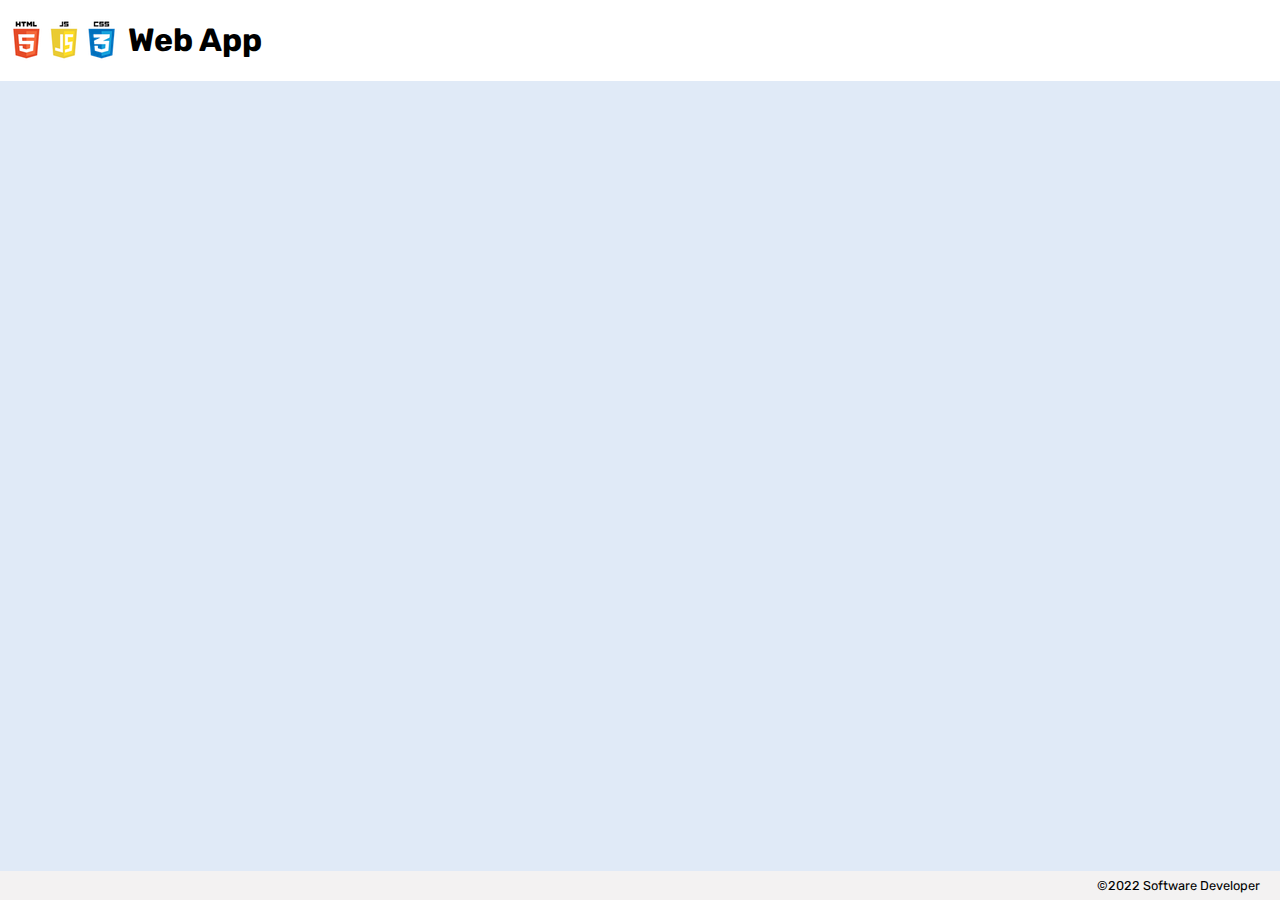
==== index.html @ 00b6a3d6 "Initial commit" ====
<!DOCTYPE html>
<html lang="en">

<head>
    <meta charset="UTF-8" />
    <meta name="viewport" content="width=device-width, initial-scale=1.0" />
    <meta http-equiv="X-UA-Compatible" content="ie=edge" />
    <link rel="icon" type="image/x-icon" href="/assets/alchemy-favicon.png" />
    <link rel="preconnect" href="https://fonts.googleapis.com">
    <link rel="preconnect" href="https://fonts.gstatic.com" crossorigin>
    <link rel="stylesheet"
        href="https://fonts.googleapis.com/css2?family=Rubik:wght@300;400;600&family=Titillium+Web:wght@200;400;600&display=swap">
    <link rel="stylesheet" href="/styles/reset.css" />
    <link rel="stylesheet" href="/styles/global.css" />
    <title>Web App</title>
</head>

<body>
    <header>
        <img src="/assets/html_css_js.png">
        <h1>Web App</h1>
    </header>

    <main>

    </main>

    <footer>&copy;2022 Software Developer</footer>

    <script type="module" src="app.js"></script>
</body>

</html>
---- styles/global.css ----
:root {
    --background: rgb(224, 234, 247);
    --header-background: white;
    --footer-background: rgb(243, 242, 242);
}

body {
    height: 100vh;
    font-family: 'Rubik', san-serif;
    background: var(--background);
    display: grid;
    grid-template-rows: auto 1fr auto;
}

header {
    position: sticky;
    top: 0;
    display: flex;
    align-items: center;
    background-color: var(--header-background);
}

main {
    padding: 20px;
}

footer {
    position: sticky;
    bottom: 0;
    padding: 7px 20px;
    font-size: .8em;
    display: flex;
    justify-content: flex-end;
    background-color: var(--footer-background);
}
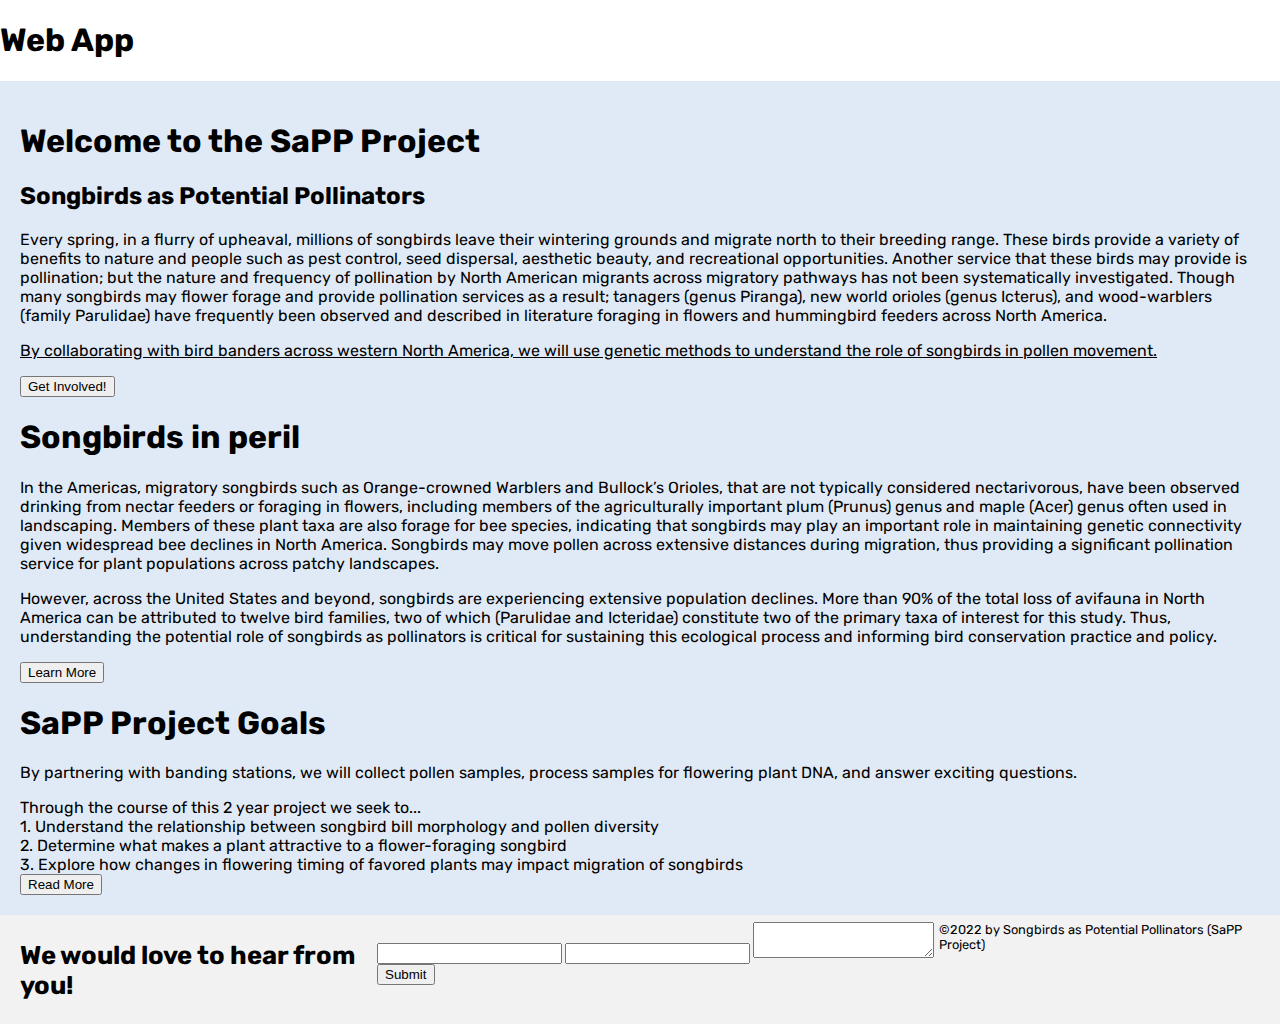
==== commit a04b8cf7: "home page" ====
--- a/index.html
+++ b/index.html
@@ -17,15 +17,82 @@
 
 <body>
     <header>
-        <img src="/assets/html_css_js.png">
+        <!-- <img src="/assets/html_css_js.png"> -->
         <h1>Web App</h1>
     </header>
 
     <main>
-
+        <div class="welcome">
+            <h1>Welcome to the SaPP Project</h1>
+            <h2>Songbirds as Potential Pollinators</h2>
+            <p>Every spring, in a flurry of upheaval,
+                millions of songbirds leave their wintering grounds 
+                and migrate north to their breeding range. These birds 
+                provide a variety of benefits to nature and people such 
+                as pest control, seed dispersal, aesthetic beauty, and 
+                recreational opportunities. Another service that these 
+                birds may provide is pollination; but the nature and 
+                frequency of pollination by North American migrants 
+                across migratory pathways has not been systematically 
+                investigated. Though many songbirds may flower forage and
+                provide pollination services as a result; tanagers (genus Piranga),
+                new world orioles (genus Icterus), and wood-warblers 
+                (family Parulidae) have frequently been observed and described 
+                in literature foraging in flowers and hummingbird feeders across 
+                North America.</p>
+            <p><u>By collaborating with bird banders across western 
+                North America, we will use genetic methods to understand
+                the role of songbirds in pollen movement.</u></p>
+            <button>Get Involved!</button>
+        </div>
+        <div class="songbirds-in-peril">
+            <h1>Songbirds in peril</h1>
+            <p>In the Americas, migratory songbirds such as Orange-crowned Warblers 
+                and Bullock’s Orioles, that are not typically considered nectarivorous, 
+                have been observed drinking from nectar feeders or foraging in flowers, 
+                including members of the agriculturally important plum (Prunus) genus 
+                and maple (Acer) genus often used in landscaping. Members of these plant
+                taxa are also forage for bee species, indicating that songbirds may play
+                an important role in maintaining genetic connectivity given widespread 
+                bee declines in North America. Songbirds may move pollen across extensive
+                distances during migration, thus providing a significant pollination service
+                for plant populations across patchy landscapes.</p>
+            <p>However, across the United States and beyond, songbirds are experiencing 
+                extensive population declines. More than 90% of the total loss of 
+                avifauna in North America can be attributed to twelve bird families, 
+                two of which (Parulidae and Icteridae) constitute two of the primary 
+                taxa of interest for this study. Thus, understanding the potential role 
+                of songbirds as pollinators is critical for sustaining this ecological 
+                process and informing bird conservation practice and policy.</p>
+            <button>Learn More</button>
+        </div>
+        <div class="project-goals">
+            <h1>SaPP Project Goals</h1>
+            <p>
+                By partnering with banding stations, we will collect pollen samples, 
+                process samples for flowering plant DNA, and answer exciting questions.</p>
+            <span>Through the course of this 2 year project we seek to...</span>
+            <ol>
+                <li>1. Understand the relationship between songbird bill morphology and pollen diversity</li>
+                <li>2. Determine what makes a plant attractive to a flower-foraging songbird</li>
+                <li>3. Explore how changes in flowering timing of favored plants may impact migration of songbirds</li>
+                <button>Read More</button>
+            </ol>
+        </div>
+        <div class="contact">
+        </div>
     </main>
-
-    <footer>&copy;2022 Software Developer</footer>
+    
+    <footer>
+        <h1>We would love to hear from you!</h1>
+        <form>
+            <input class="name">
+            <input class="email">
+            <textarea class="message"></textarea>
+            <button>Submit</button>
+        </form>
+        <span>©2022 by Songbirds as Potential Pollinators (SaPP Project)</span>
+        </footer>
 
     <script type="module" src="app.js"></script>
 </body>
--- a/styles/global.css
+++ b/styles/global.css
@@ -25,7 +25,6 @@
 }
 
 footer {
-    position: sticky;
     bottom: 0;
     padding: 7px 20px;
     font-size: .8em;
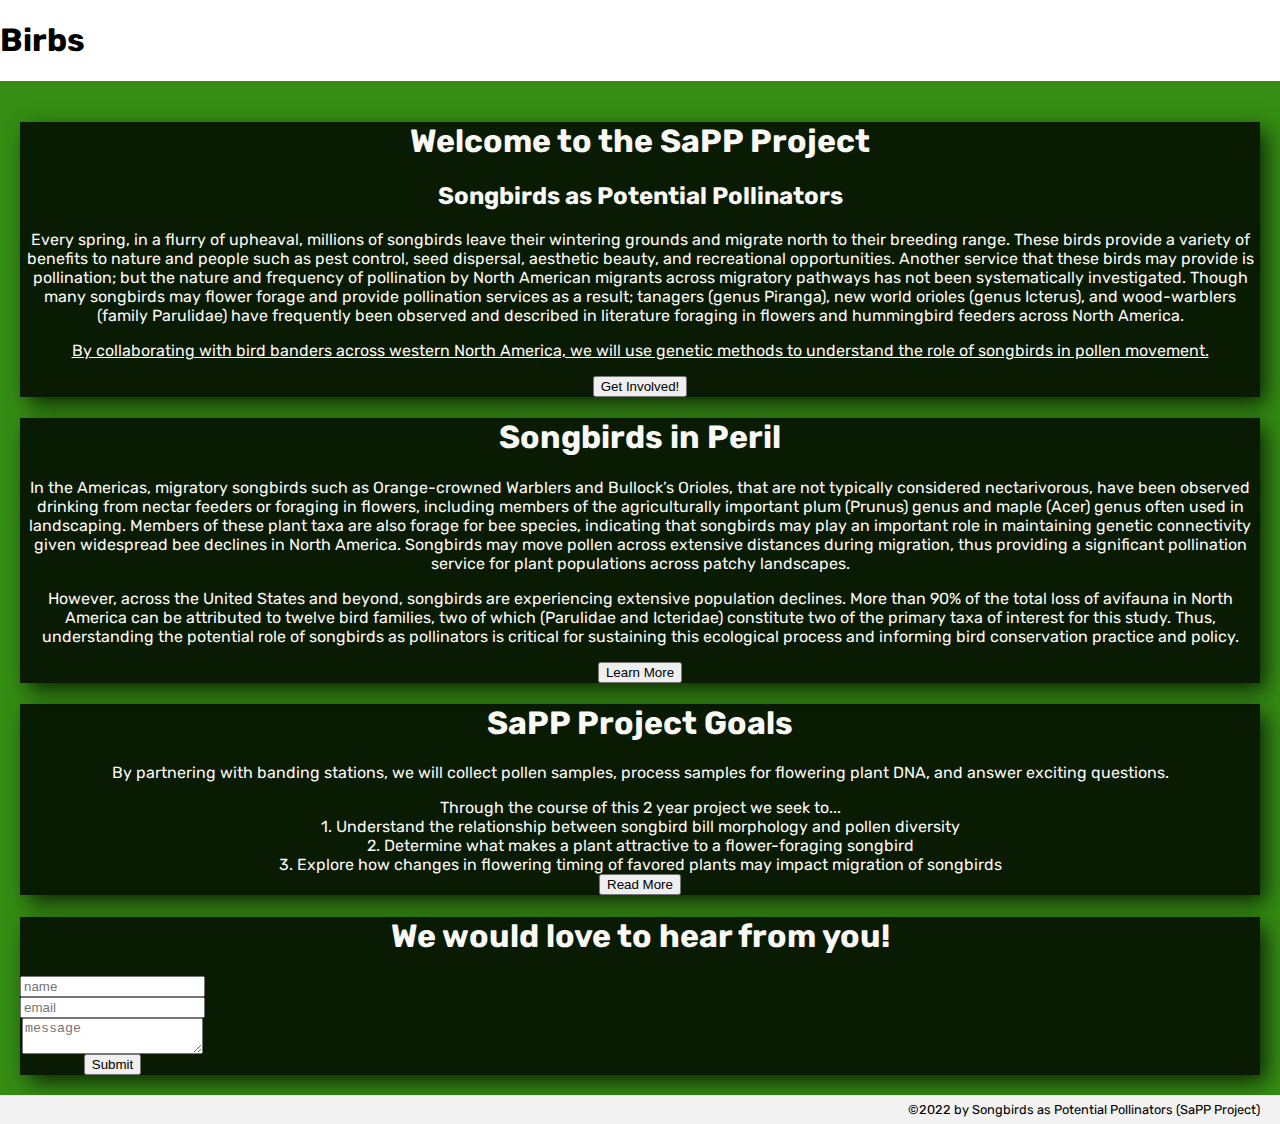
==== commit 61403002: "farting around" ====
--- a/index.html
+++ b/index.html
@@ -12,13 +12,14 @@
         href="https://fonts.googleapis.com/css2?family=Rubik:wght@300;400;600&family=Titillium+Web:wght@200;400;600&display=swap">
     <link rel="stylesheet" href="/styles/reset.css" />
     <link rel="stylesheet" href="/styles/global.css" />
+    <link rel="stylesheet" href="/styles/home.css" />
     <title>Web App</title>
 </head>
 
 <body>
     <header>
         <!-- <img src="/assets/html_css_js.png"> -->
-        <h1>Web App</h1>
+        <h1>Birbs</h1>
     </header>
 
     <main>
@@ -46,7 +47,7 @@
             <button>Get Involved!</button>
         </div>
         <div class="songbirds-in-peril">
-            <h1>Songbirds in peril</h1>
+            <h1>Songbirds in Peril</h1>
             <p>In the Americas, migratory songbirds such as Orange-crowned Warblers 
                 and Bullock’s Orioles, that are not typically considered nectarivorous, 
                 have been observed drinking from nectar feeders or foraging in flowers, 
@@ -80,19 +81,18 @@
             </ol>
         </div>
         <div class="contact">
+            <h1>We would love to hear from you!</h1>
+            <form class="form">
+                <input class="name" placeholder="name" required>
+                <input class="email" placeholder="email" required>
+                <textarea class="message" placeholder="message" required></textarea>
+                <button>Submit</button>
+            </form>
         </div>
     </main>
     
-    <footer>
-        <h1>We would love to hear from you!</h1>
-        <form>
-            <input class="name">
-            <input class="email">
-            <textarea class="message"></textarea>
-            <button>Submit</button>
-        </form>
-        <span>©2022 by Songbirds as Potential Pollinators (SaPP Project)</span>
-        </footer>
+
+        <footer>©2022 by Songbirds as Potential Pollinators (SaPP Project)</footer>
 
     <script type="module" src="app.js"></script>
 </body>
--- a/styles/home.css
+++ b/styles/home.css
@@ -0,0 +1,42 @@
+body {
+    /* background-image: url("../assets/Vine-Maple-copy.jpg"); */
+    background-color: rgb(53, 141, 19);
+}
+
+.welcome {
+    background-color: rgba(0, 0, 0, 0.808);
+    color: rgb(250, 248, 245);
+    text-align: center;
+    box-shadow: 7px 8px 21px -1px rgba(0,0,0,0.75);
+}
+
+.songbirds-in-peril {
+    background-color: rgba(0, 0, 0, 0.808);
+    color: rgb(250, 248, 245);
+    text-align: center;
+    box-shadow: 7px 8px 21px -1px rgba(0,0,0,0.75);
+}
+
+.project-goals {
+    background-color: rgba(0, 0, 0, 0.808);
+    color: rgb(250, 248, 245);
+    text-align: center;
+    box-shadow: 7px 8px 21px -1px rgba(0,0,0,0.75);
+}
+
+.contact {
+    background-color: rgba(0, 0, 0, 0.808);
+    color: rgb(250, 248, 245);
+    text-align: center;
+    box-shadow: 7px 8px 21px -1px rgba(0,0,0,0.75);
+}
+
+.form {
+    display: flex;
+    flex-direction: column;
+    flex-wrap: wrap;
+    justify-items: center;
+    align-items: center;
+    align-self: center;
+    width: 100px;
+}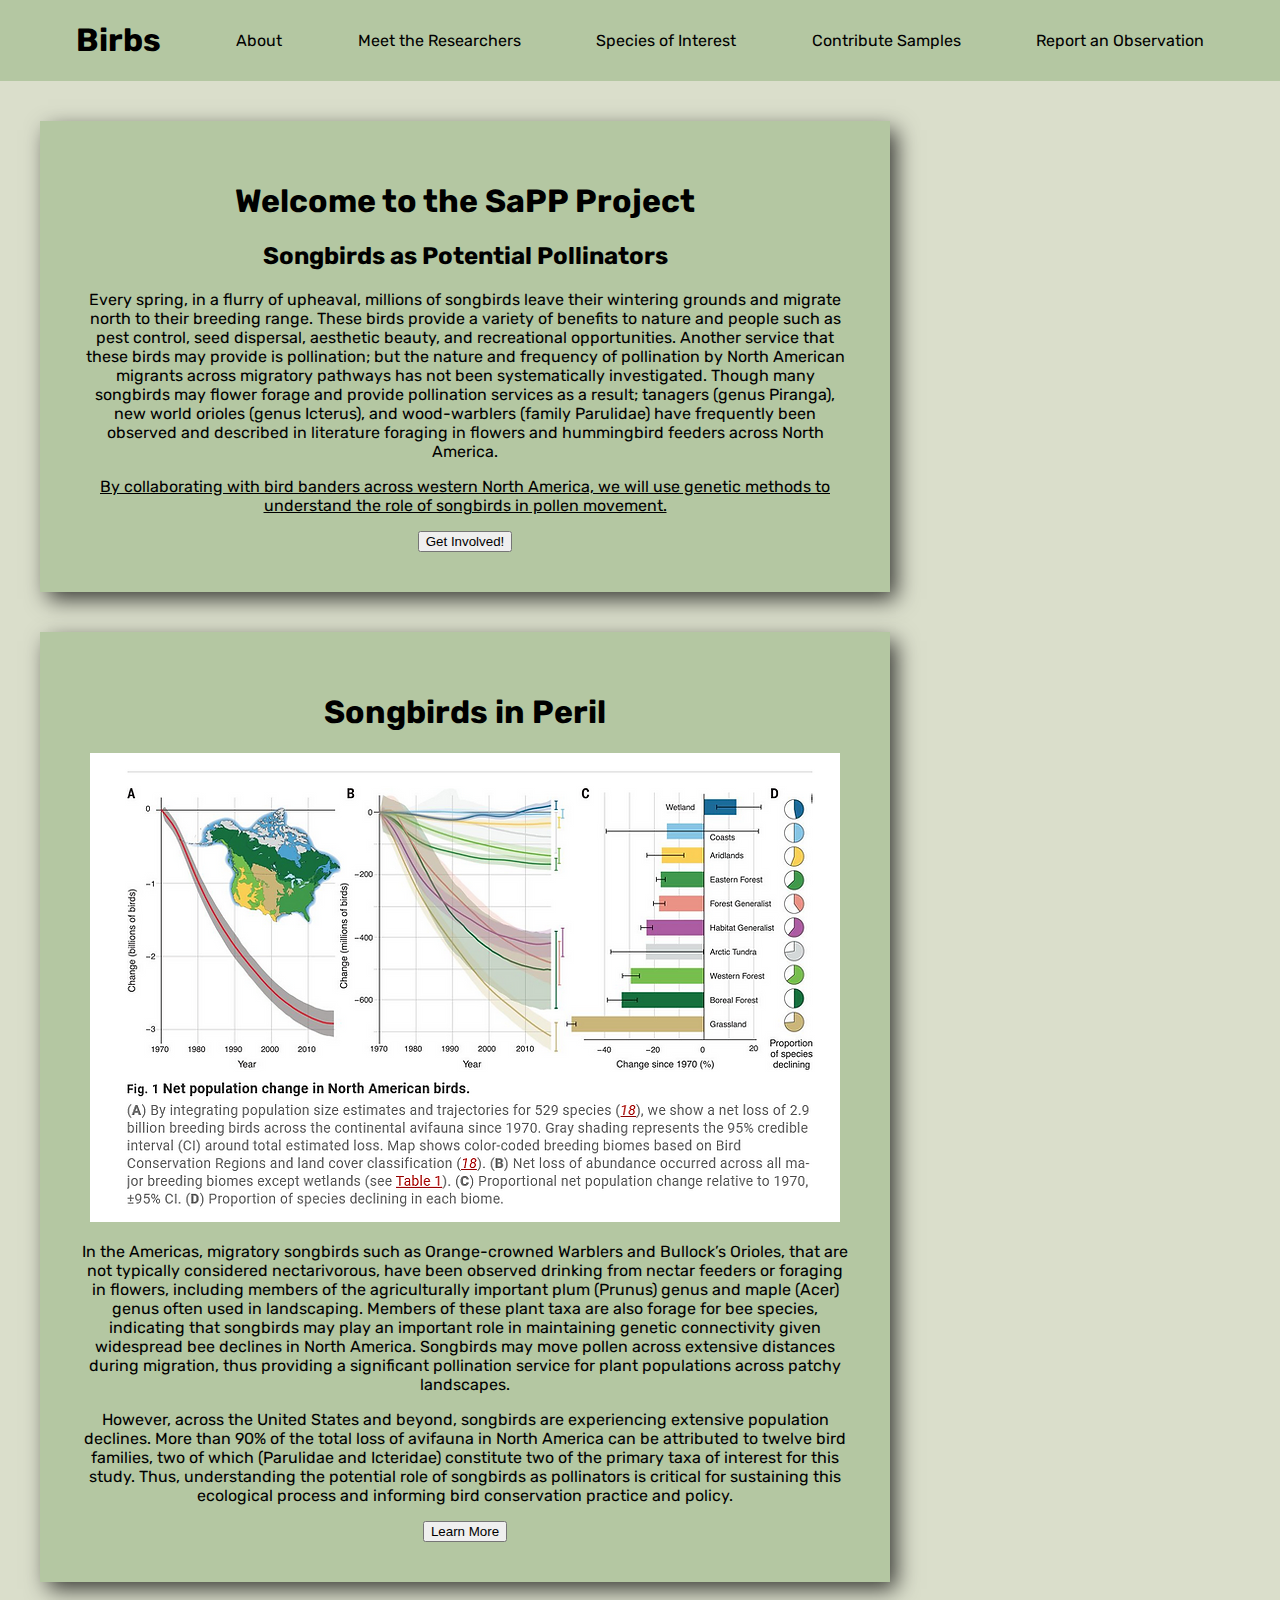
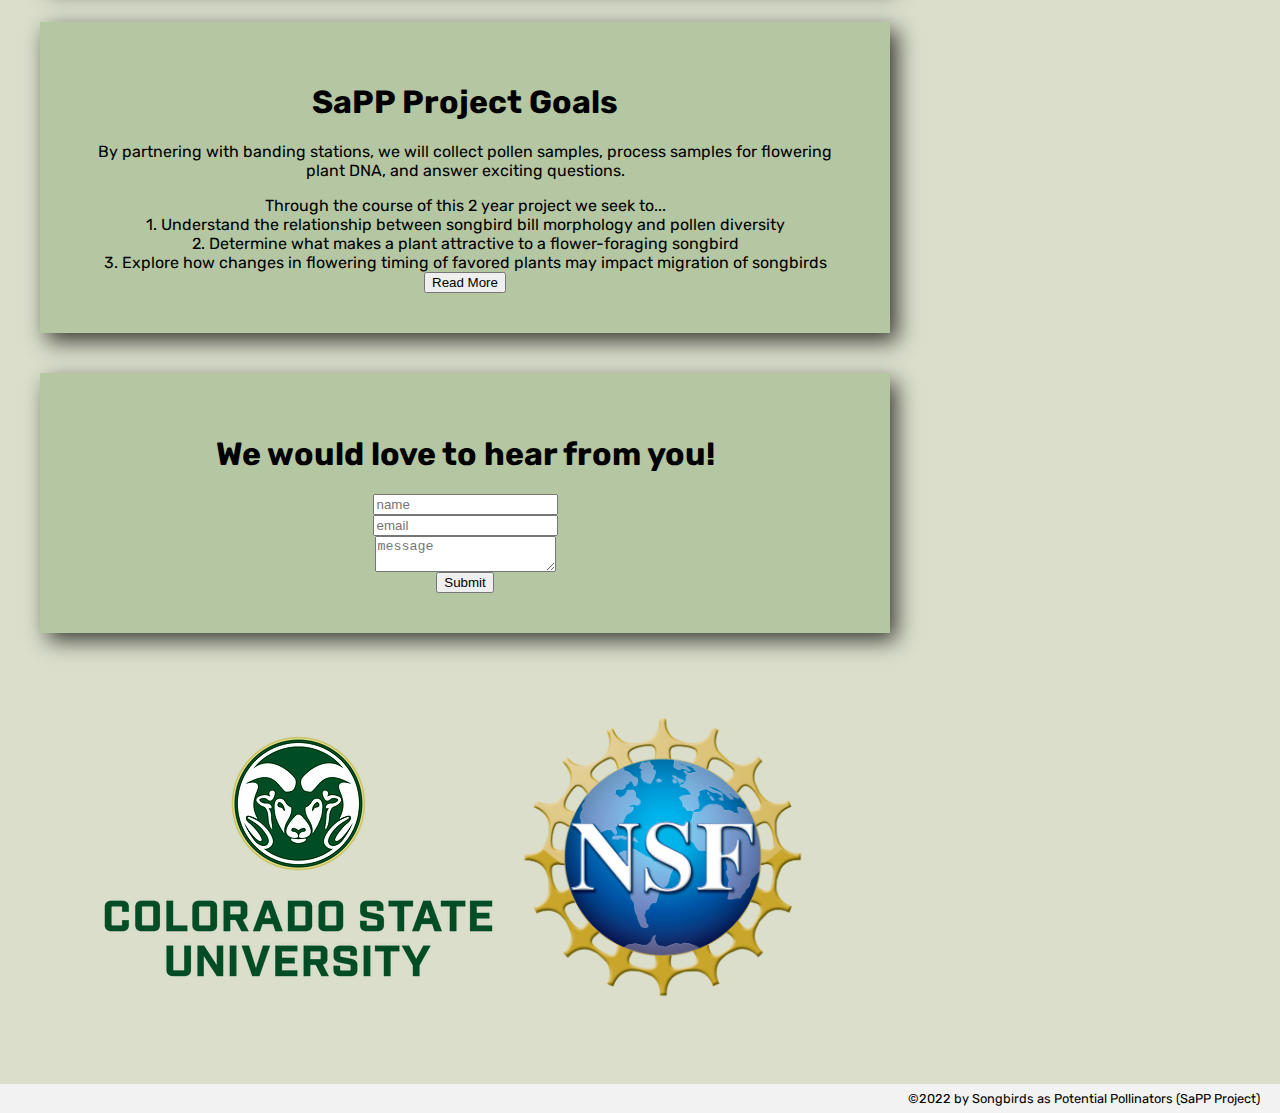
==== commit 88836c57: "farting around" ====
--- a/index.html
+++ b/index.html
@@ -20,6 +20,11 @@
     <header>
         <!-- <img src="/assets/html_css_js.png"> -->
         <h1>Birbs</h1>
+        <span>About</span>
+        <span>Meet the Researchers</span>
+        <span>Species of Interest</span>
+        <span>Contribute Samples</span>
+        <span>Report an Observation</span>
     </header>
 
     <main>
@@ -48,6 +53,7 @@
         </div>
         <div class="songbirds-in-peril">
             <h1>Songbirds in Peril</h1>
+            <img src="/assets/Screenshot 2022-08-14 at 16-45-30 Decline of the North American avifauna.webp">
             <p>In the Americas, migratory songbirds such as Orange-crowned Warblers 
                 and Bullock’s Orioles, that are not typically considered nectarivorous, 
                 have been observed drinking from nectar feeders or foraging in flowers, 
@@ -89,6 +95,10 @@
                 <button>Submit</button>
             </form>
         </div>
+        <div class="acknowledgements">
+            <img src="/assets/colorado.webp">
+            <img class="nsf-logo" src="/assets/1200px-NSF_logo.png">
+        </div>
     </main>
     
 
--- a/styles/home.css
+++ b/styles/home.css
@@ -1,34 +1,55 @@
 body {
     /* background-image: url("../assets/Vine-Maple-copy.jpg"); */
-    background-color: rgb(53, 141, 19);
+    background-color: #DADECB;
+}
+
+header {
+    display: flex;
+    justify-content: space-evenly;
+    background-color: #B4C7A2;
+}
+
+main {
+    display: flex;
+    flex-direction: column;
+    justify-content: center;
+}
+
+main div {
+    padding: 40px;
+    margin: 20px;
 }
 
 .welcome {
-    background-color: rgba(0, 0, 0, 0.808);
-    color: rgb(250, 248, 245);
+    background-color: #B4C7A2;
+    color: rgb(0, 0, 0);
     text-align: center;
-    box-shadow: 7px 8px 21px -1px rgba(0,0,0,0.75);
+    box-shadow: 7px 8px 21px -1px rgba(0, 0, 0, 0.75);
+    width: 850px;
 }
 
 .songbirds-in-peril {
-    background-color: rgba(0, 0, 0, 0.808);
-    color: rgb(250, 248, 245);
+    background-color: #B4C7A2;
+    color: rgb(0, 0, 0);
     text-align: center;
     box-shadow: 7px 8px 21px -1px rgba(0,0,0,0.75);
+    width: 850px;
 }
 
 .project-goals {
-    background-color: rgba(0, 0, 0, 0.808);
-    color: rgb(250, 248, 245);
+    background-color: #B4C7A2;
+    color: rgb(0, 0, 0);
     text-align: center;
-    box-shadow: 7px 8px 21px -1px rgba(0,0,0,0.75);
+    box-shadow: 7px 8px 21px 0px rgba(0,0,0,0.75);
+    width: 850px;
 }
 
 .contact {
-    background-color: rgba(0, 0, 0, 0.808);
-    color: rgb(250, 248, 245);
+    background-color: #B4C7A2;
+    color: rgb(0, 0, 0);
     text-align: center;
     box-shadow: 7px 8px 21px -1px rgba(0,0,0,0.75);
+    width: 850px;
 }
 
 .form {
@@ -38,5 +59,11 @@
     justify-items: center;
     align-items: center;
     align-self: center;
-    width: 100px;
+}
+
+.acknowledgements {
+    display: 
+}
+.nsf-logo {
+    width: 285px;
 }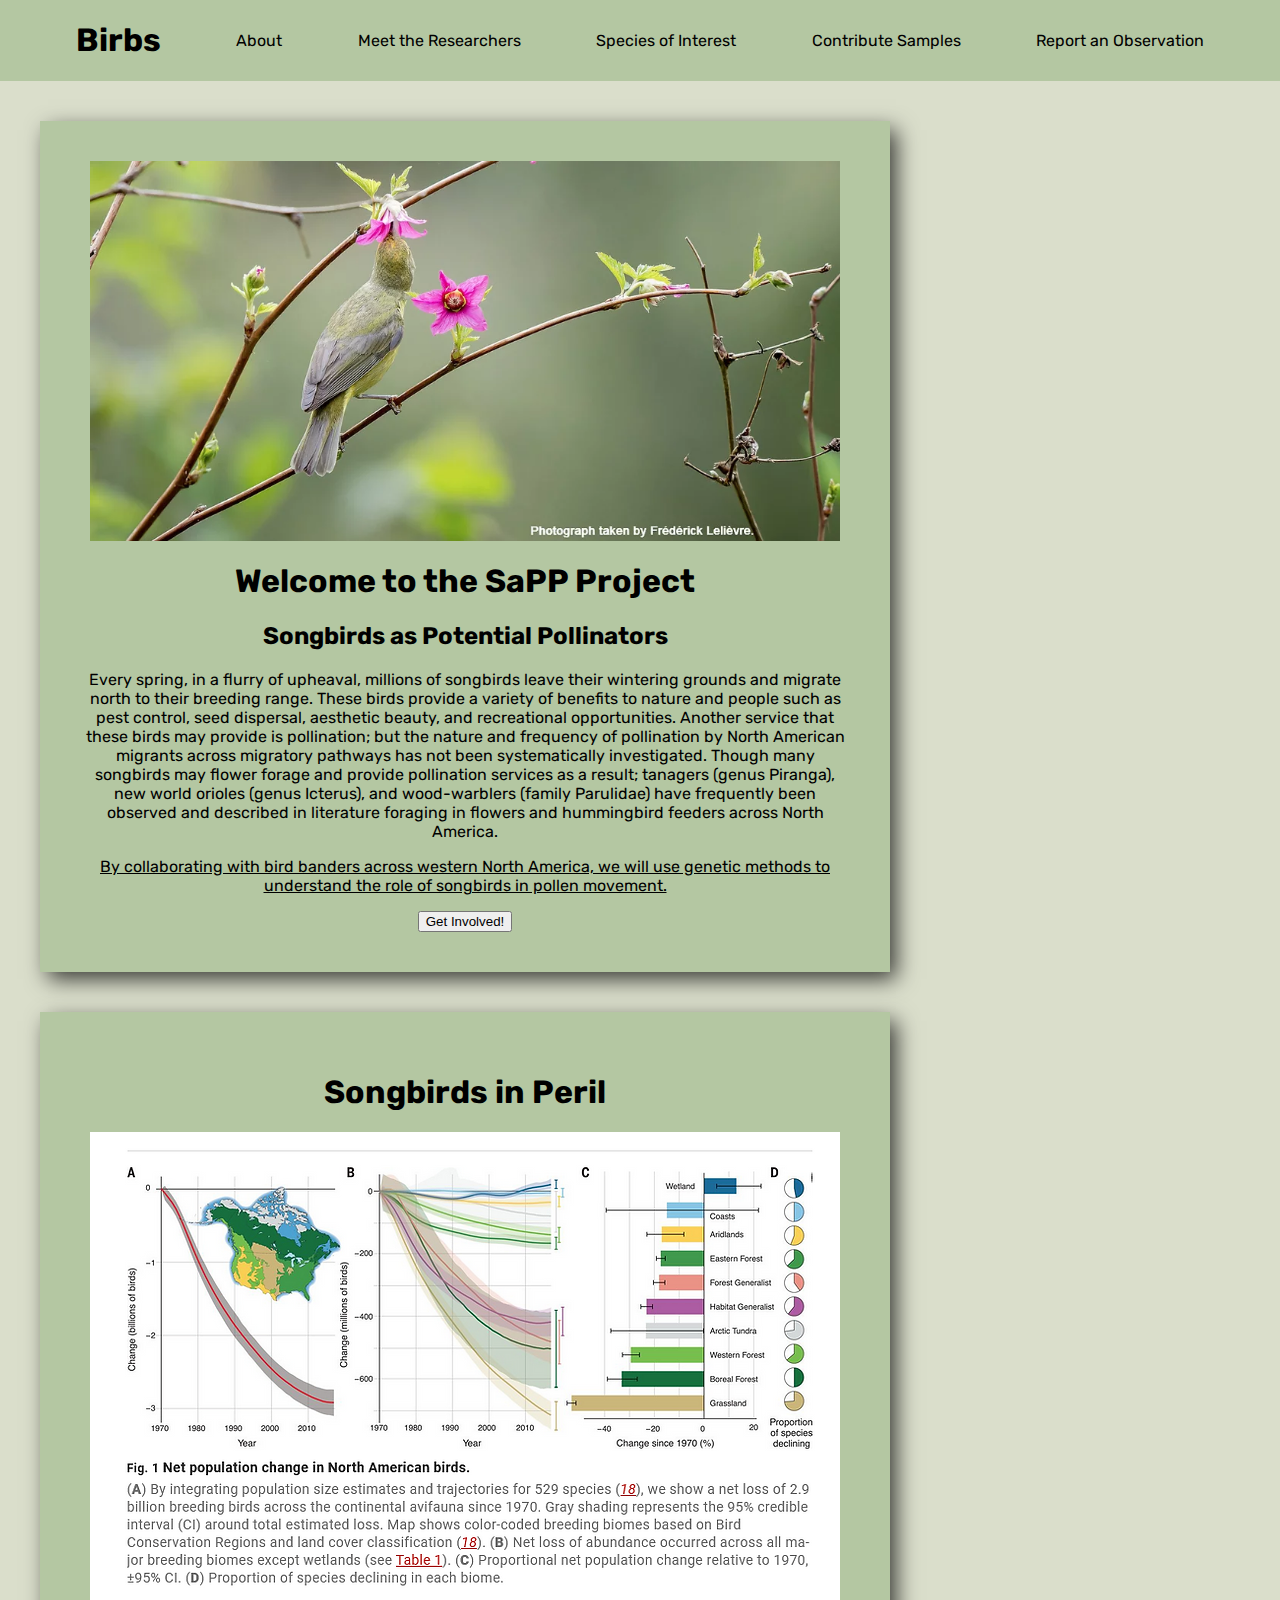
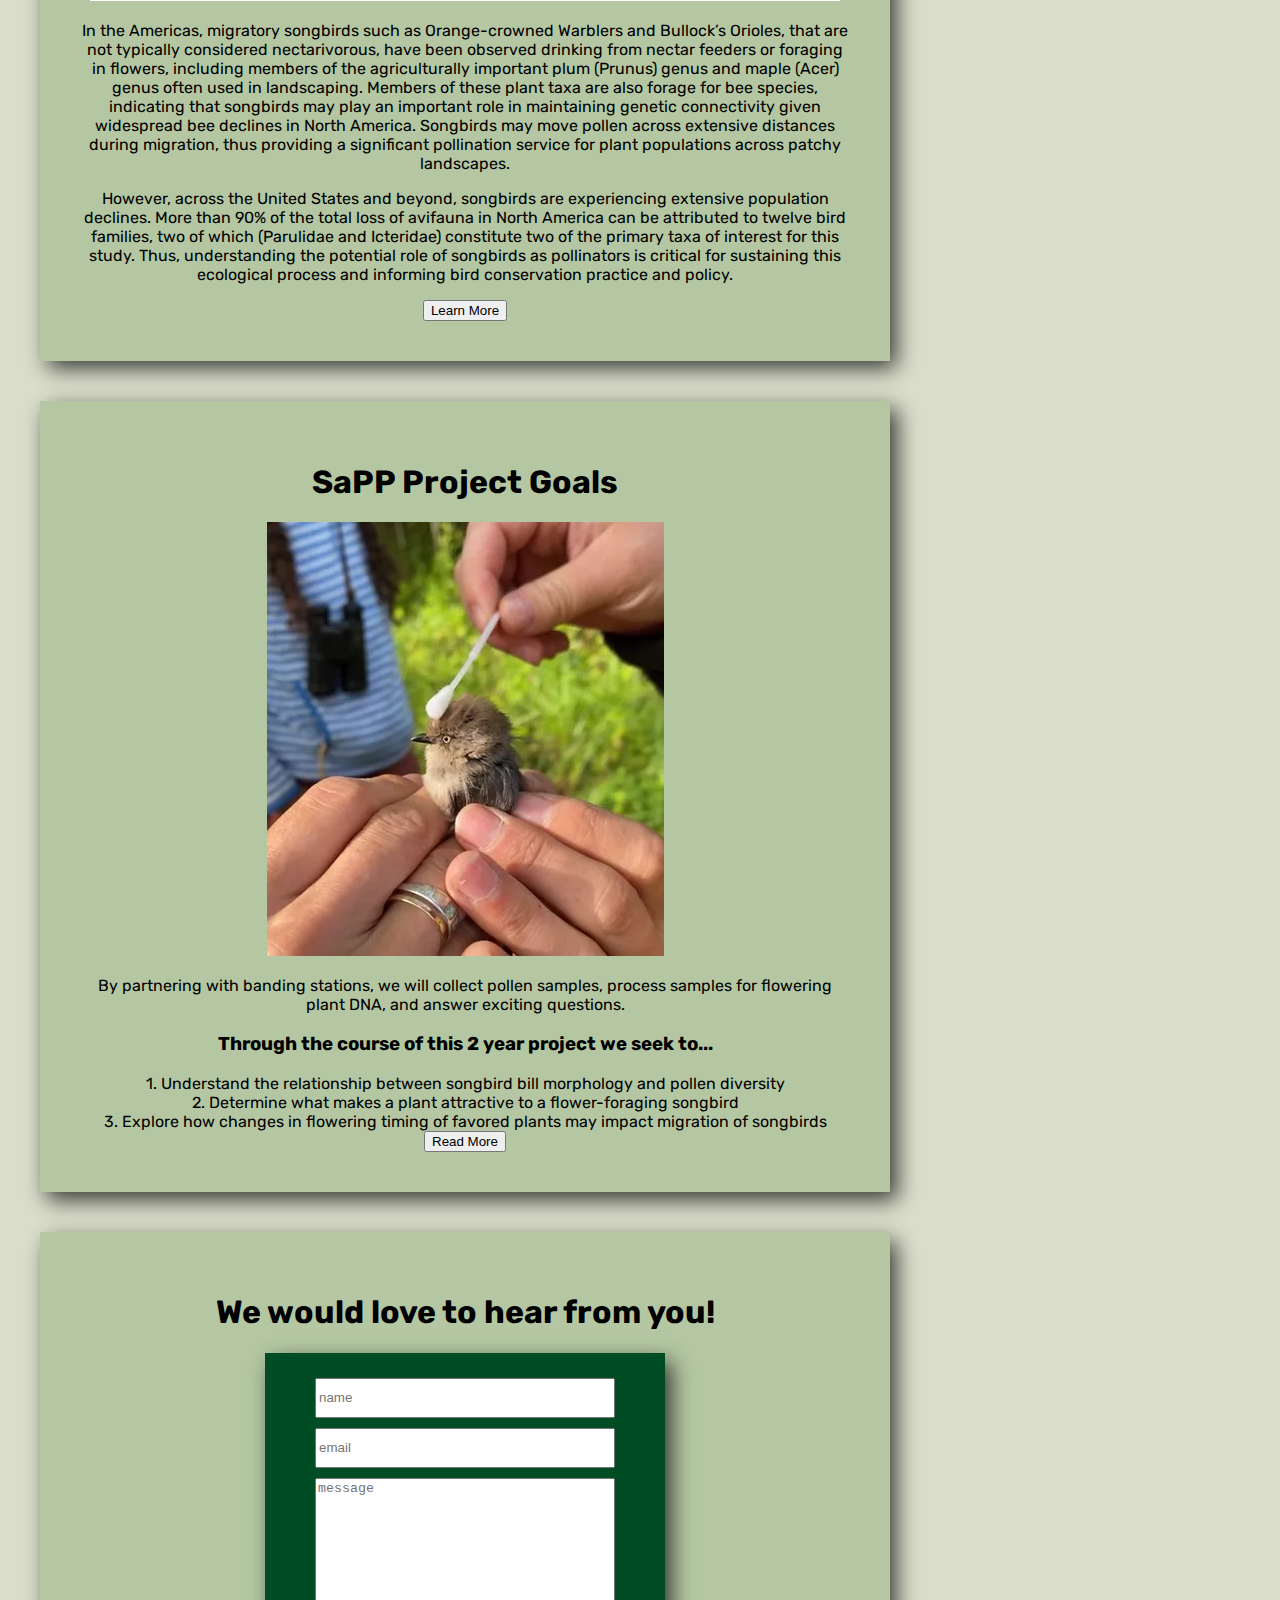
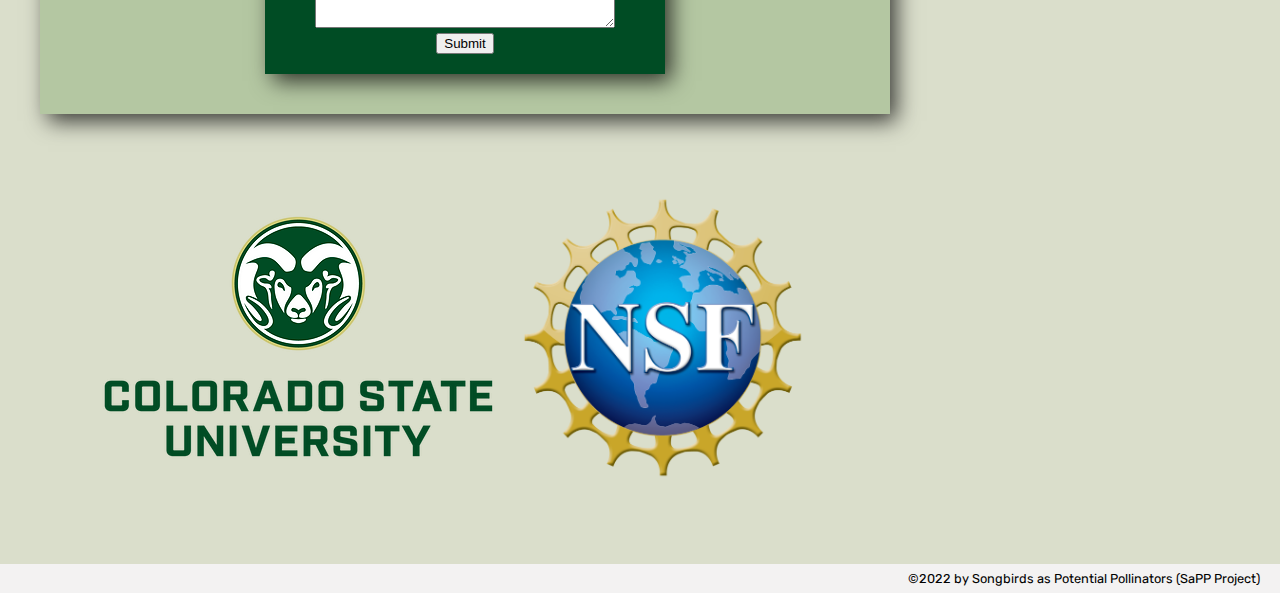
==== commit 8dc536c8: "farting around" ====
--- a/index.html
+++ b/index.html
@@ -29,6 +29,7 @@
 
     <main>
         <div class="welcome">
+            <img class="welcome-img" src="/assets/Screenshot 2022-08-13 at 14-28-19 Orange.webp">
             <h1>Welcome to the SaPP Project</h1>
             <h2>Songbirds as Potential Pollinators</h2>
             <p>Every spring, in a flurry of upheaval,
@@ -75,10 +76,11 @@
         </div>
         <div class="project-goals">
             <h1>SaPP Project Goals</h1>
+            <img src="/assets/bushtit2.webp">
             <p>
                 By partnering with banding stations, we will collect pollen samples, 
                 process samples for flowering plant DNA, and answer exciting questions.</p>
-            <span>Through the course of this 2 year project we seek to...</span>
+            <h3>Through the course of this 2 year project we seek to...</h3>
             <ol>
                 <li>1. Understand the relationship between songbird bill morphology and pollen diversity</li>
                 <li>2. Determine what makes a plant attractive to a flower-foraging songbird</li>
--- a/styles/home.css
+++ b/styles/home.css
@@ -1,5 +1,5 @@
 body {
-    /* background-image: url("../assets/Vine-Maple-copy.jpg"); */
+    /* background-image: url("../assets/194-1947262_nature-background-full-size.jpg"); */
     background-color: #DADECB;
 }
 
@@ -28,6 +28,12 @@
     width: 850px;
 }
 
+.welcome-img {
+    width: 750px;
+    display: flex;
+    justify-self: center;
+}
+
 .songbirds-in-peril {
     background-color: #B4C7A2;
     color: rgb(0, 0, 0);
@@ -50,15 +56,34 @@
     text-align: center;
     box-shadow: 7px 8px 21px -1px rgba(0,0,0,0.75);
     width: 850px;
+    display: flex;
+    flex-direction: column;
+    flex-wrap: wrap;
 }
 
 .form {
     display: flex;
     flex-direction: column;
     flex-wrap: wrap;
-    justify-items: center;
+    justify-self: center;
     align-items: center;
     align-self: center;
+    background-color: #004C24;
+    width: 400px;
+    padding: 20px;
+    box-shadow: 7px 8px 21px -1px rgba(0,0,0,0.75);
+}
+
+.form input {
+    margin: 5px;
+    height: 40px;
+    width: 300px;
+}
+
+.form textarea {
+    margin: 5px;
+    height: 150px;
+    width: 300px;
 }
 
 .acknowledgements {
@@ -66,4 +91,14 @@
 }
 .nsf-logo {
     width: 285px;
+}
+
+@media only screen and (max-width: 600px) {
+    div {
+        max-width: 550px;
+        
+    }
+    img {
+        max-width: 450px;
+    }
 }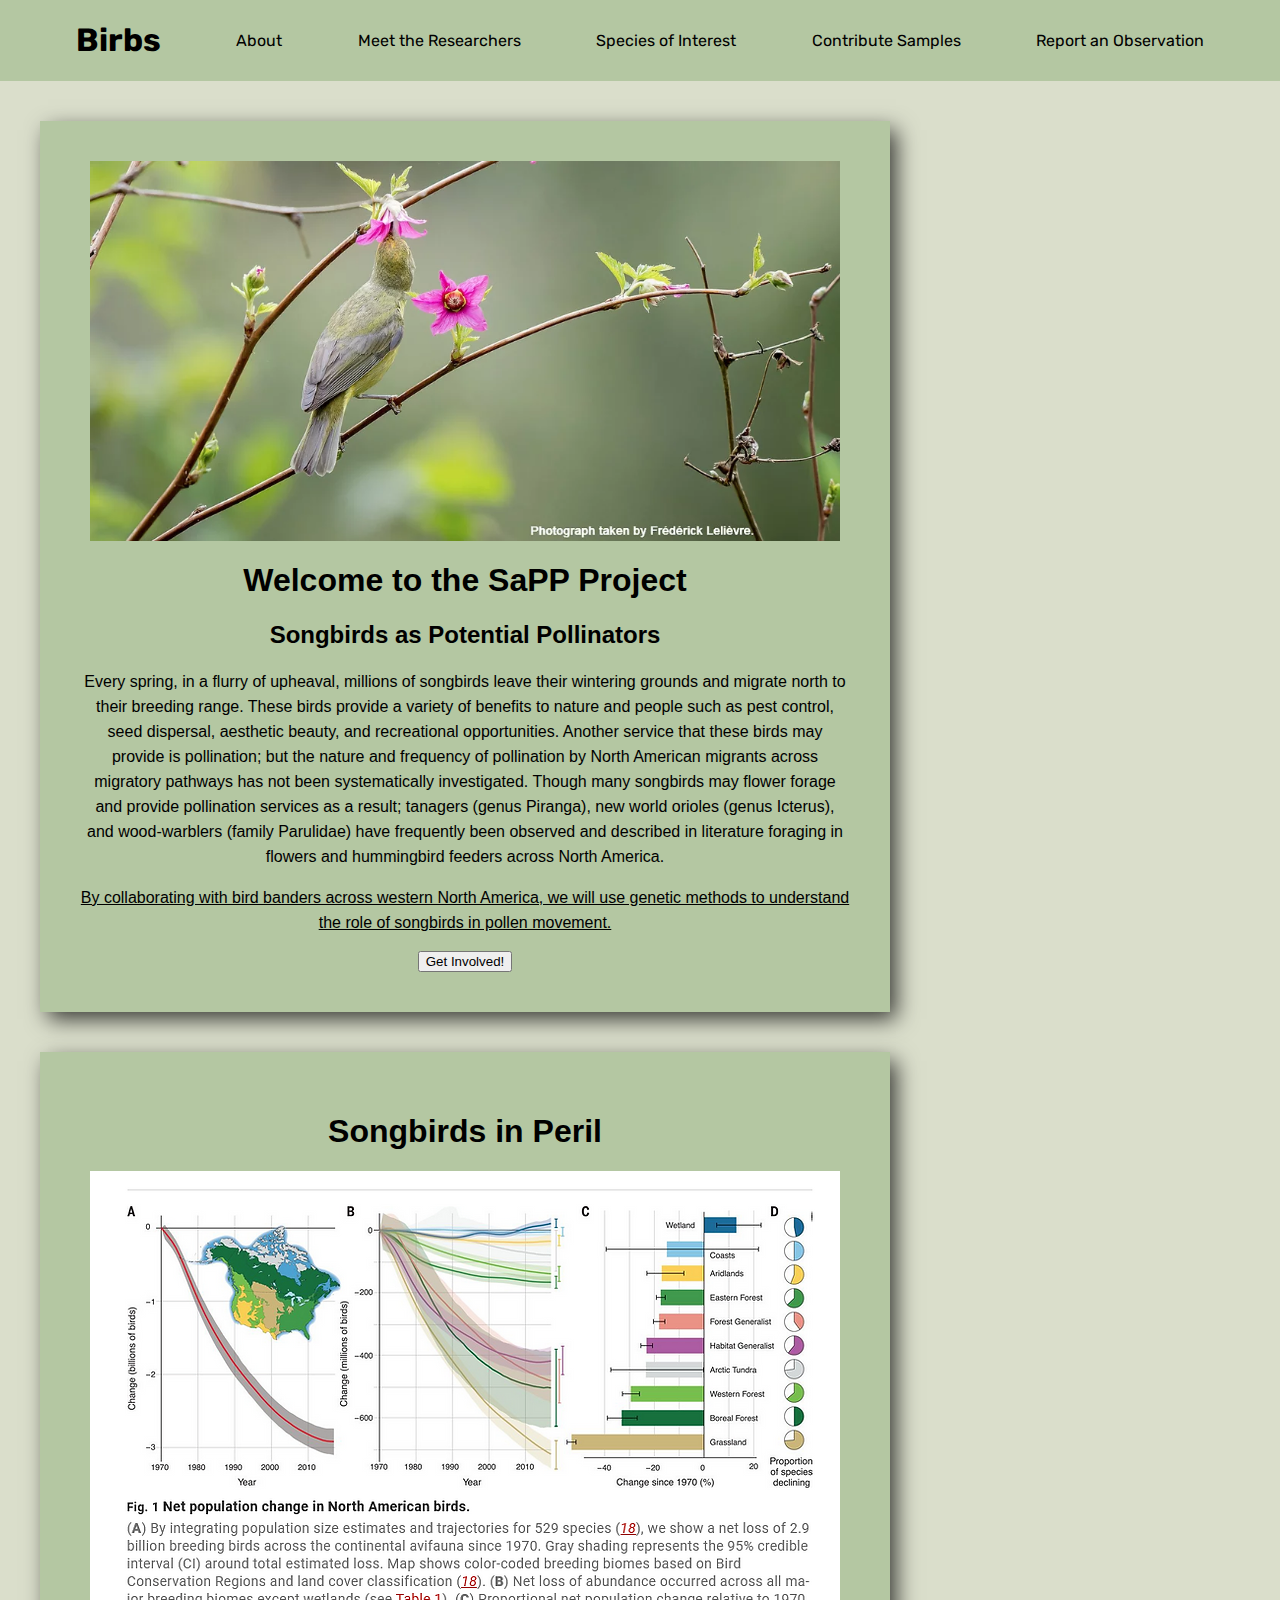
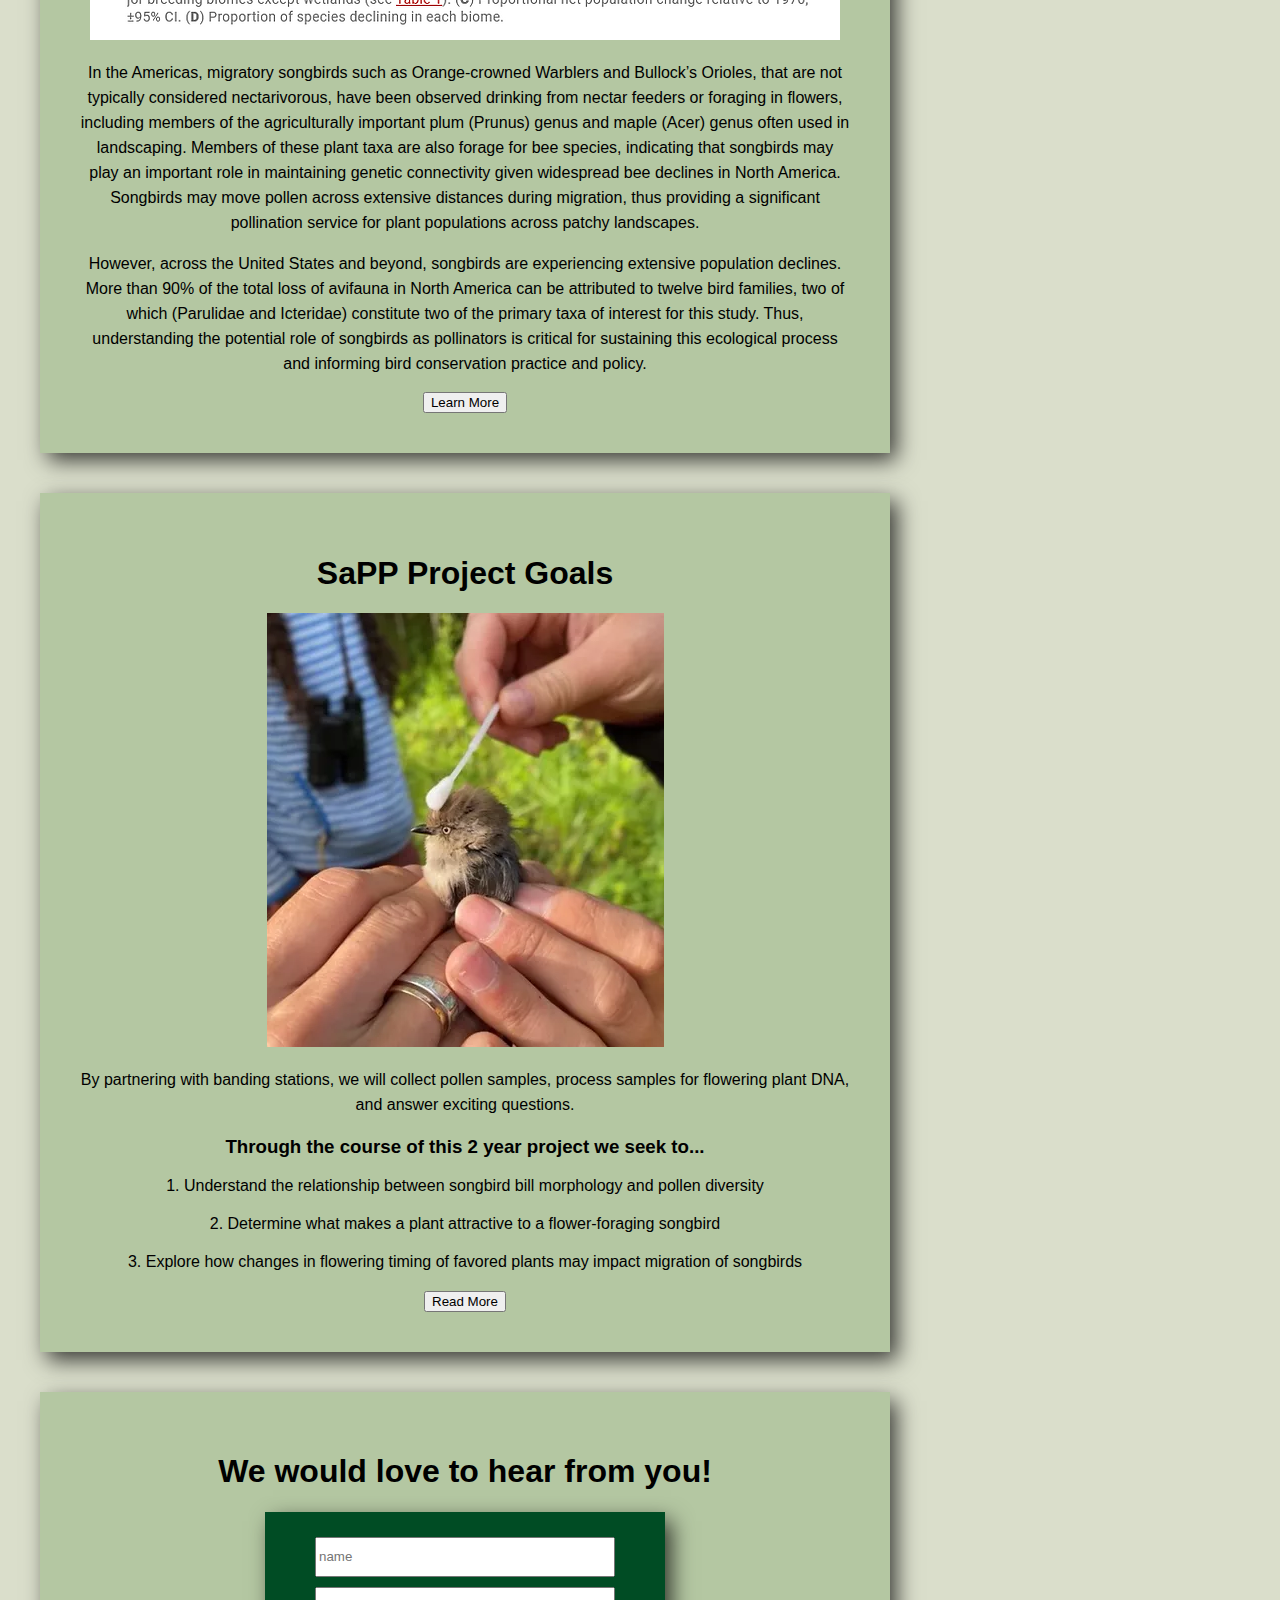
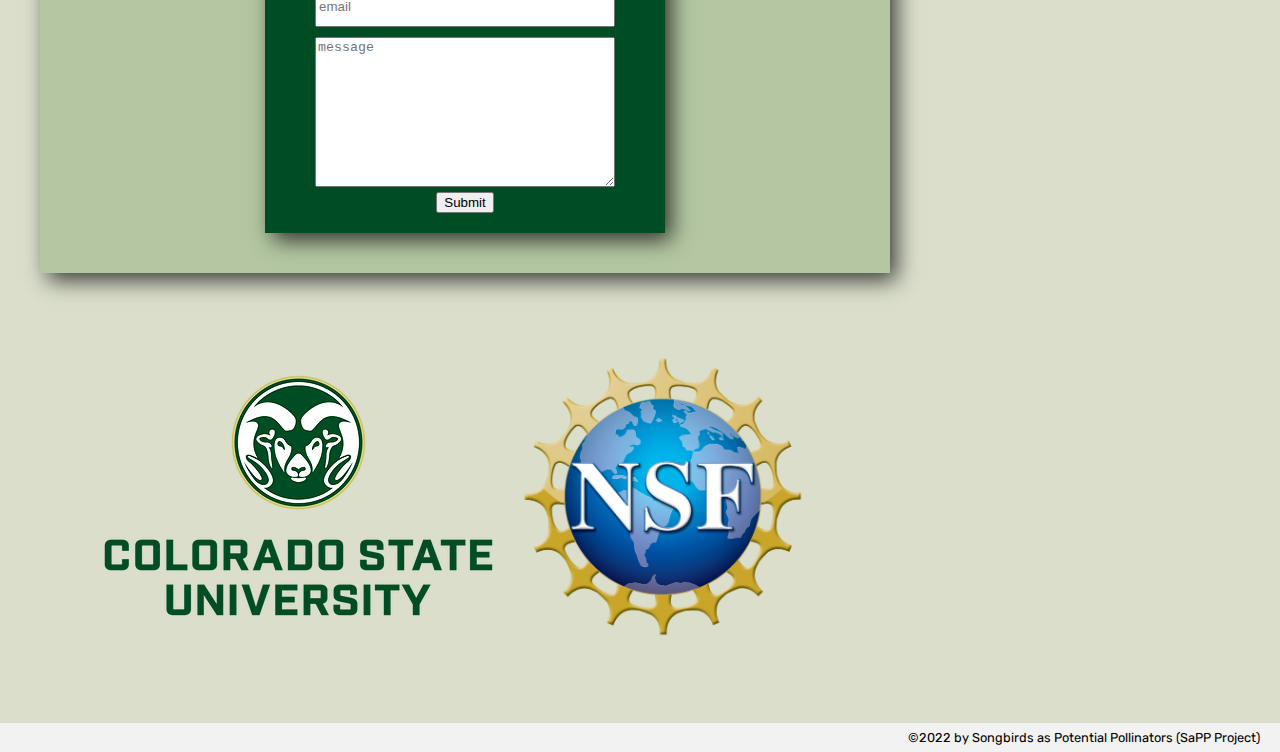
==== commit fd6ebfa6: "about the team started" ====
--- a/index.html
+++ b/index.html
@@ -20,8 +20,8 @@
     <header>
         <!-- <img src="/assets/html_css_js.png"> -->
         <h1>Birbs</h1>
-        <span>About</span>
-        <span>Meet the Researchers</span>
+        <a class="nav-link" href="/About/"><span>About</span></a>
+        <a class="nav-link" href="/Meet/"><span>Meet the Researchers</span></a>
         <span>Species of Interest</span>
         <span>Contribute Samples</span>
         <span>Report an Observation</span>
--- a/styles/home.css
+++ b/styles/home.css
@@ -9,10 +9,29 @@
     background-color: #B4C7A2;
 }
 
+.nav-link {
+    text-decoration: none;
+    color: black;
+}
+
+.nav-link:hover {
+    color: forestgreen;
+    font-size: large;
+}
+
 main {
     display: flex;
     flex-direction: column;
     justify-content: center;
+    font-family: Arial, Helvetica, sans-serif;
+}
+
+p {
+    line-height: 25px;
+}
+
+li {
+    padding-bottom: 20px;
 }
 
 main div {
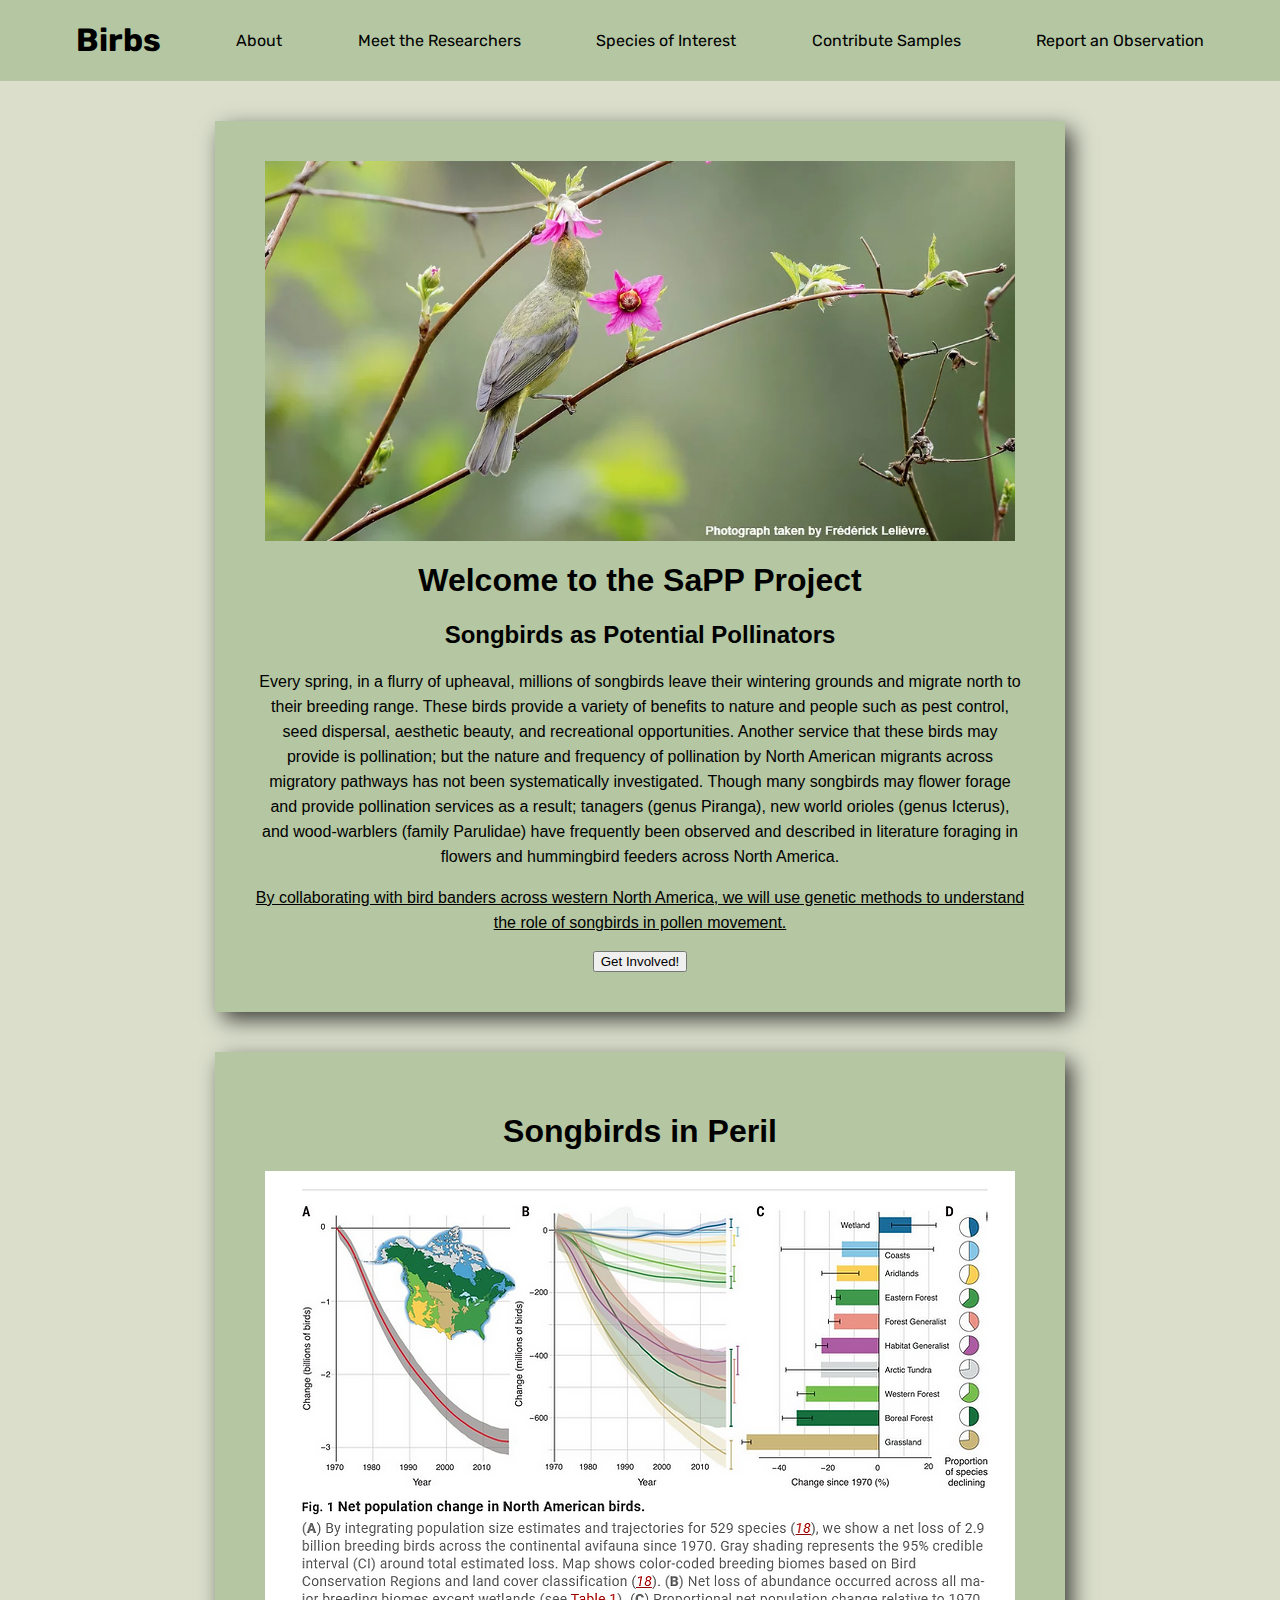
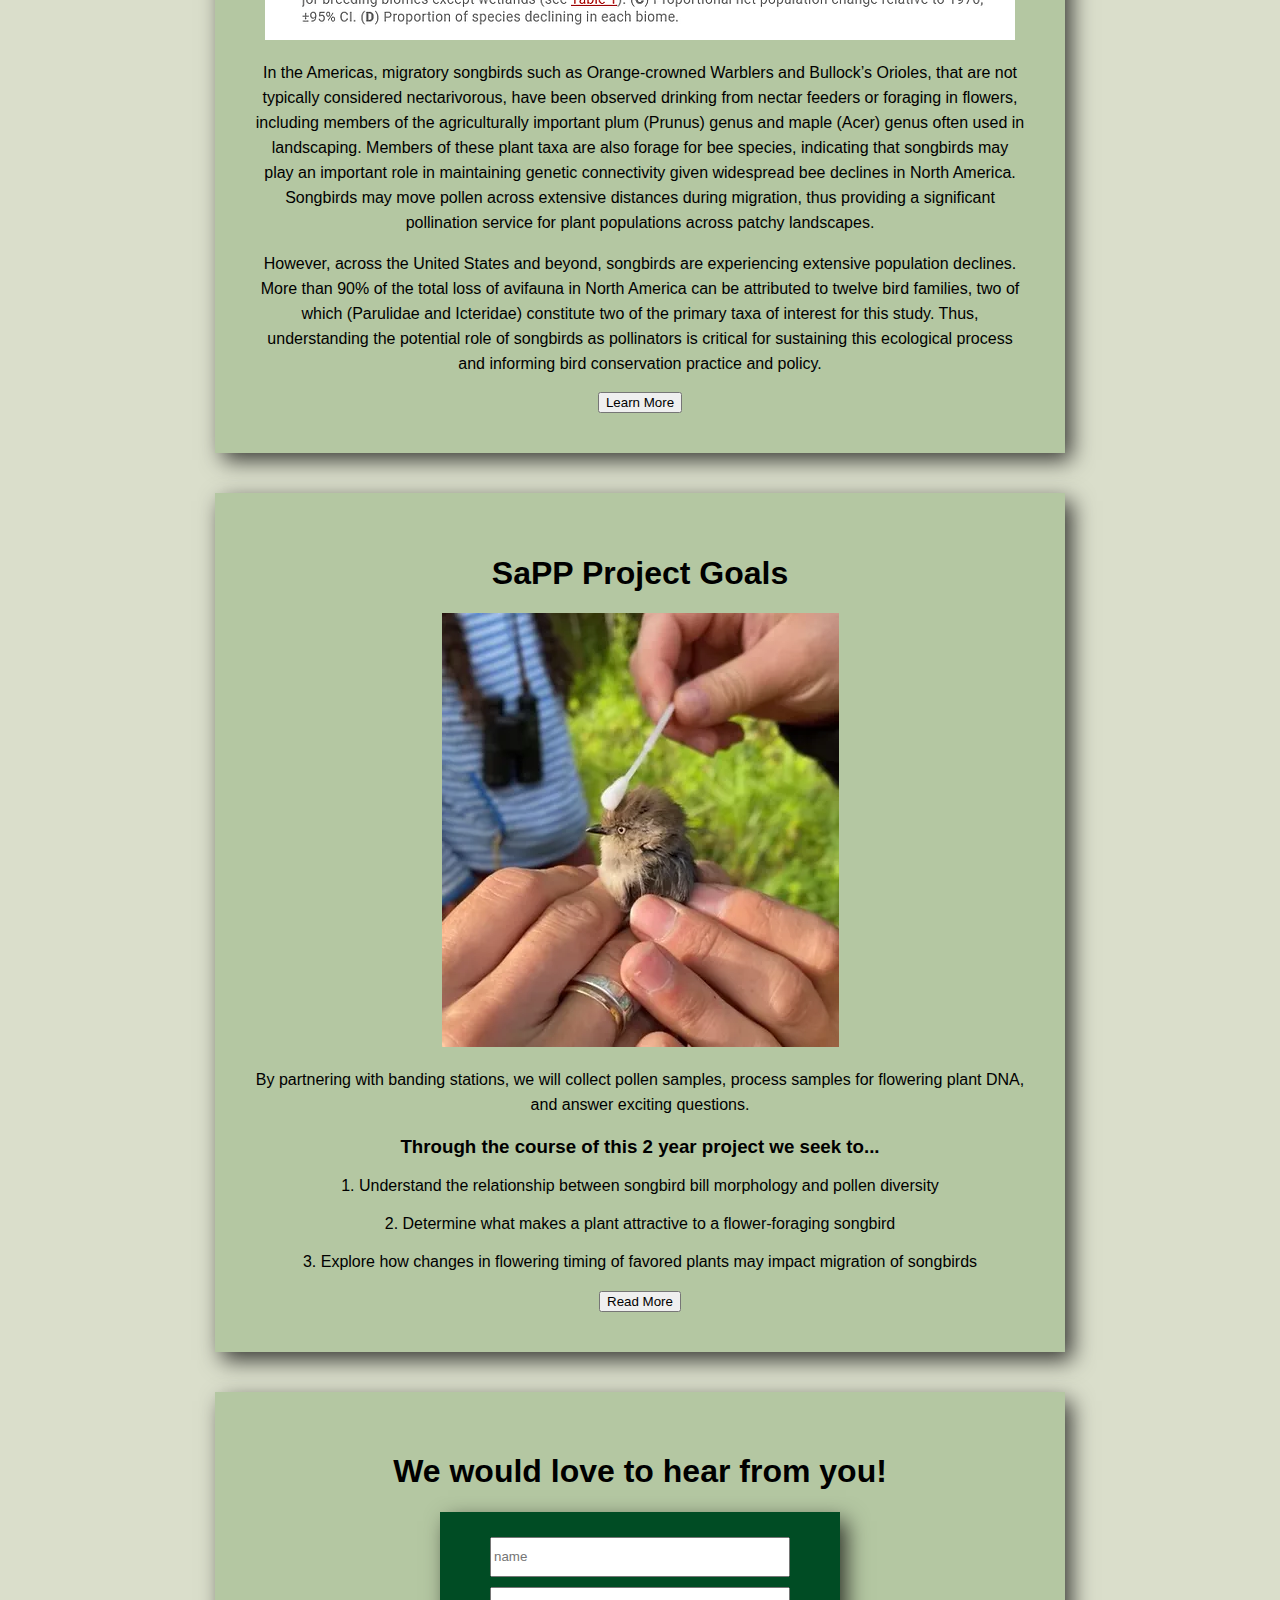
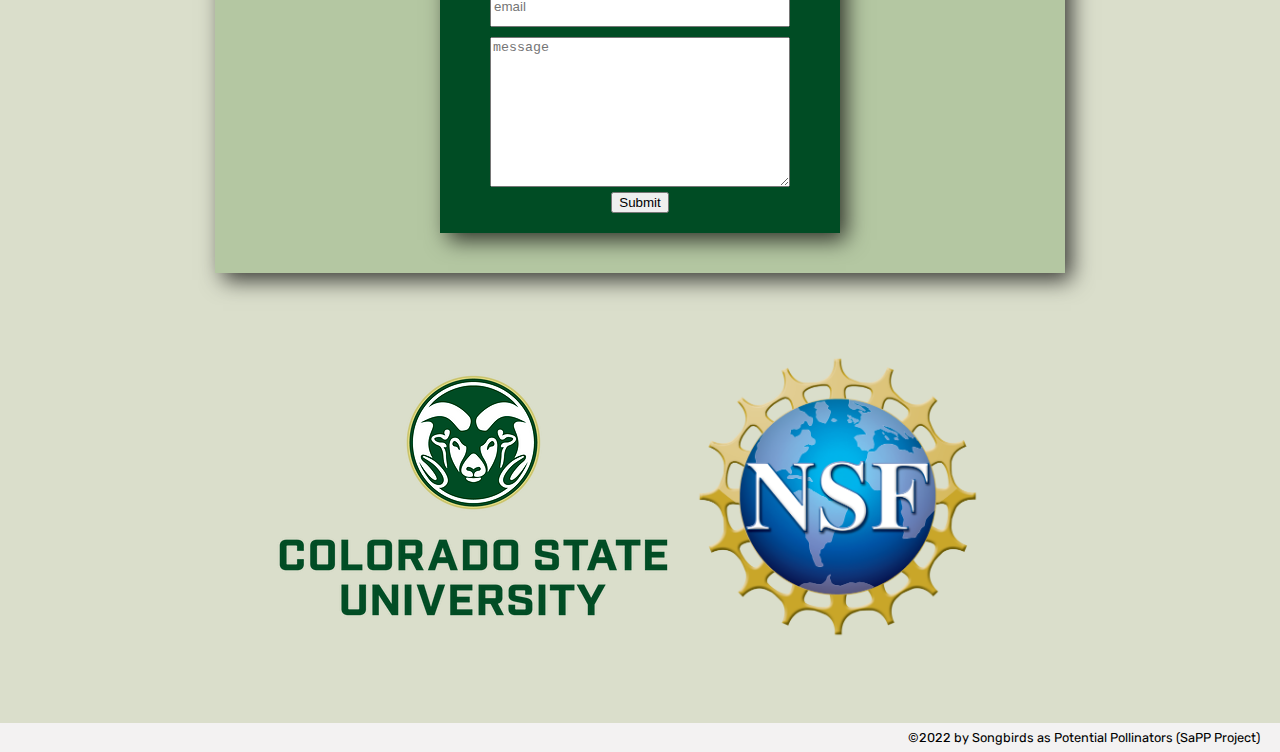
==== commit 9826611e: "about the team started" ====
--- a/index.html
+++ b/index.html
@@ -22,7 +22,7 @@
         <h1>Birbs</h1>
         <a class="nav-link" href="/About/"><span>About</span></a>
         <a class="nav-link" href="/Meet/"><span>Meet the Researchers</span></a>
-        <span>Species of Interest</span>
+        <a class="nav-link" href="/Species-of-Interest/"><span>Species of Interest</span></a>
         <span>Contribute Samples</span>
         <span>Report an Observation</span>
     </header>
--- a/styles/home.css
+++ b/styles/home.css
@@ -22,7 +22,7 @@
 main {
     display: flex;
     flex-direction: column;
-    justify-content: center;
+    justify-self: center;
     font-family: Arial, Helvetica, sans-serif;
 }
 
